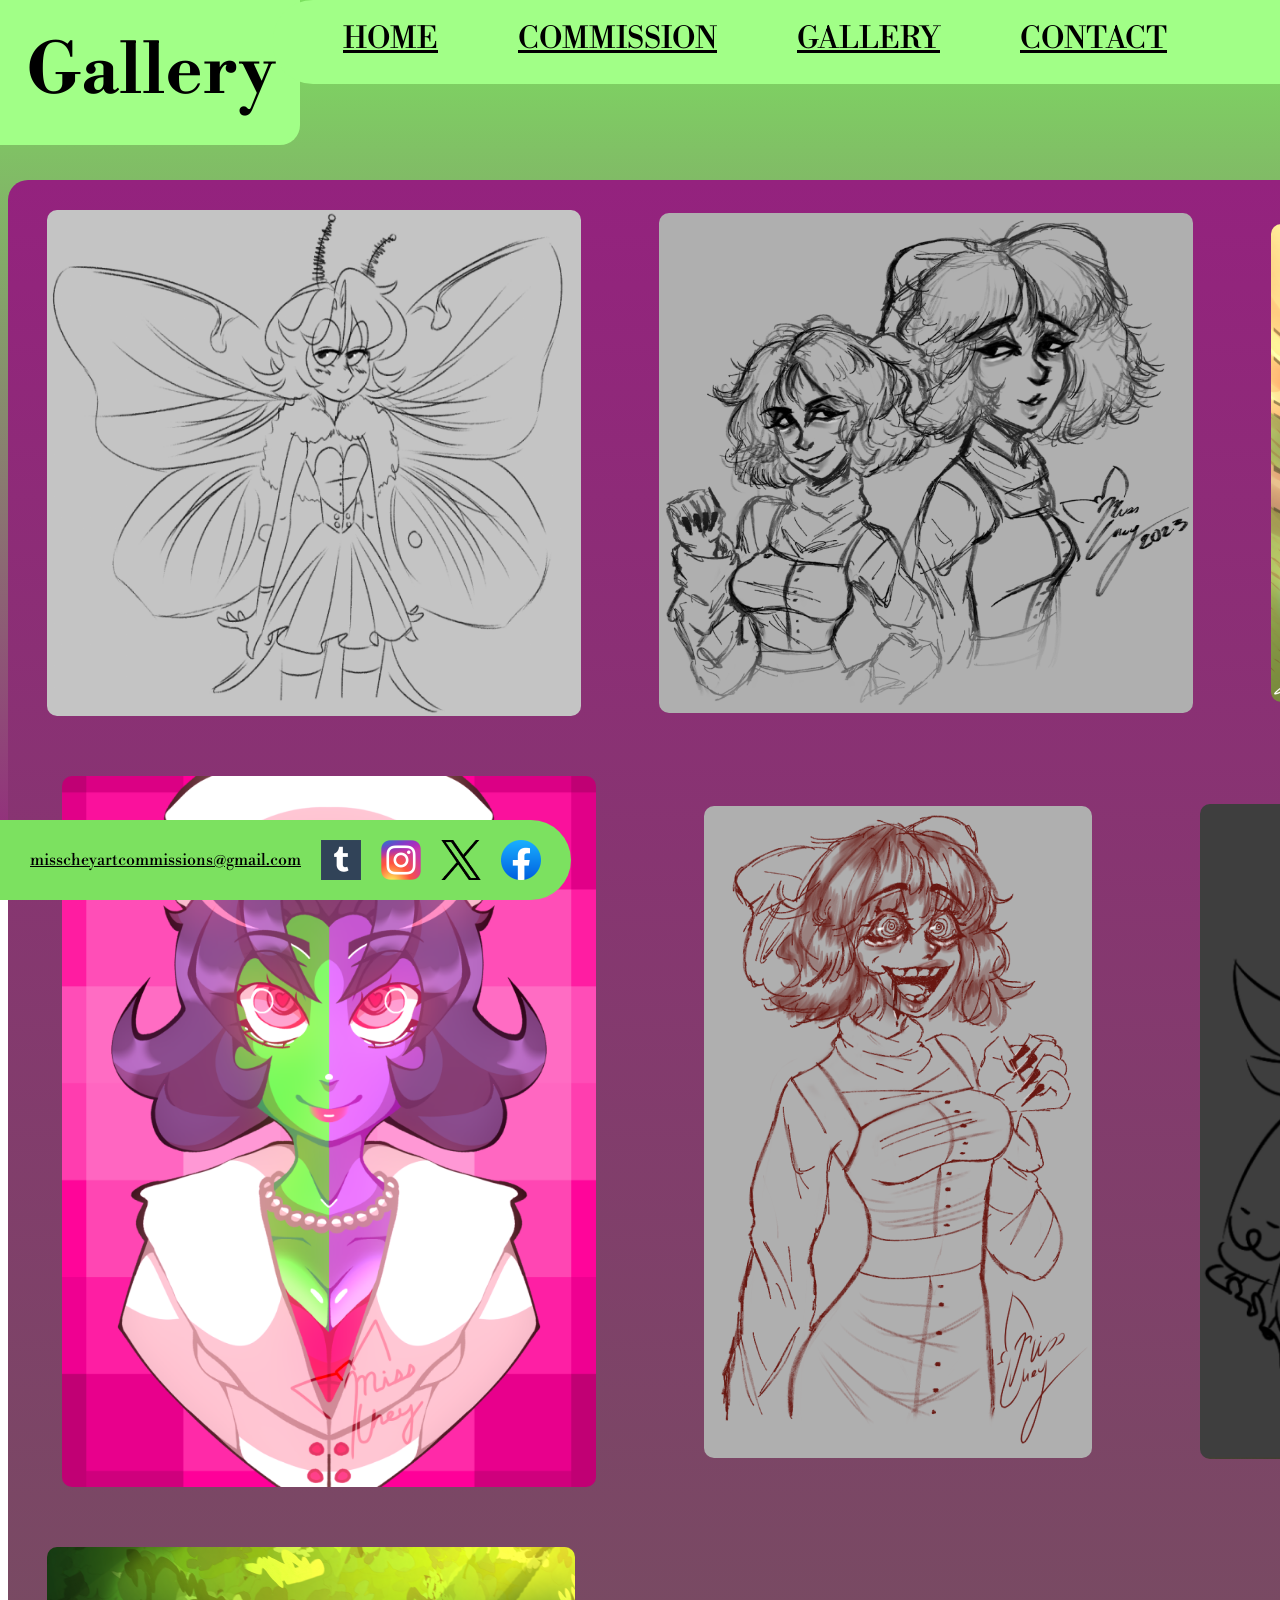
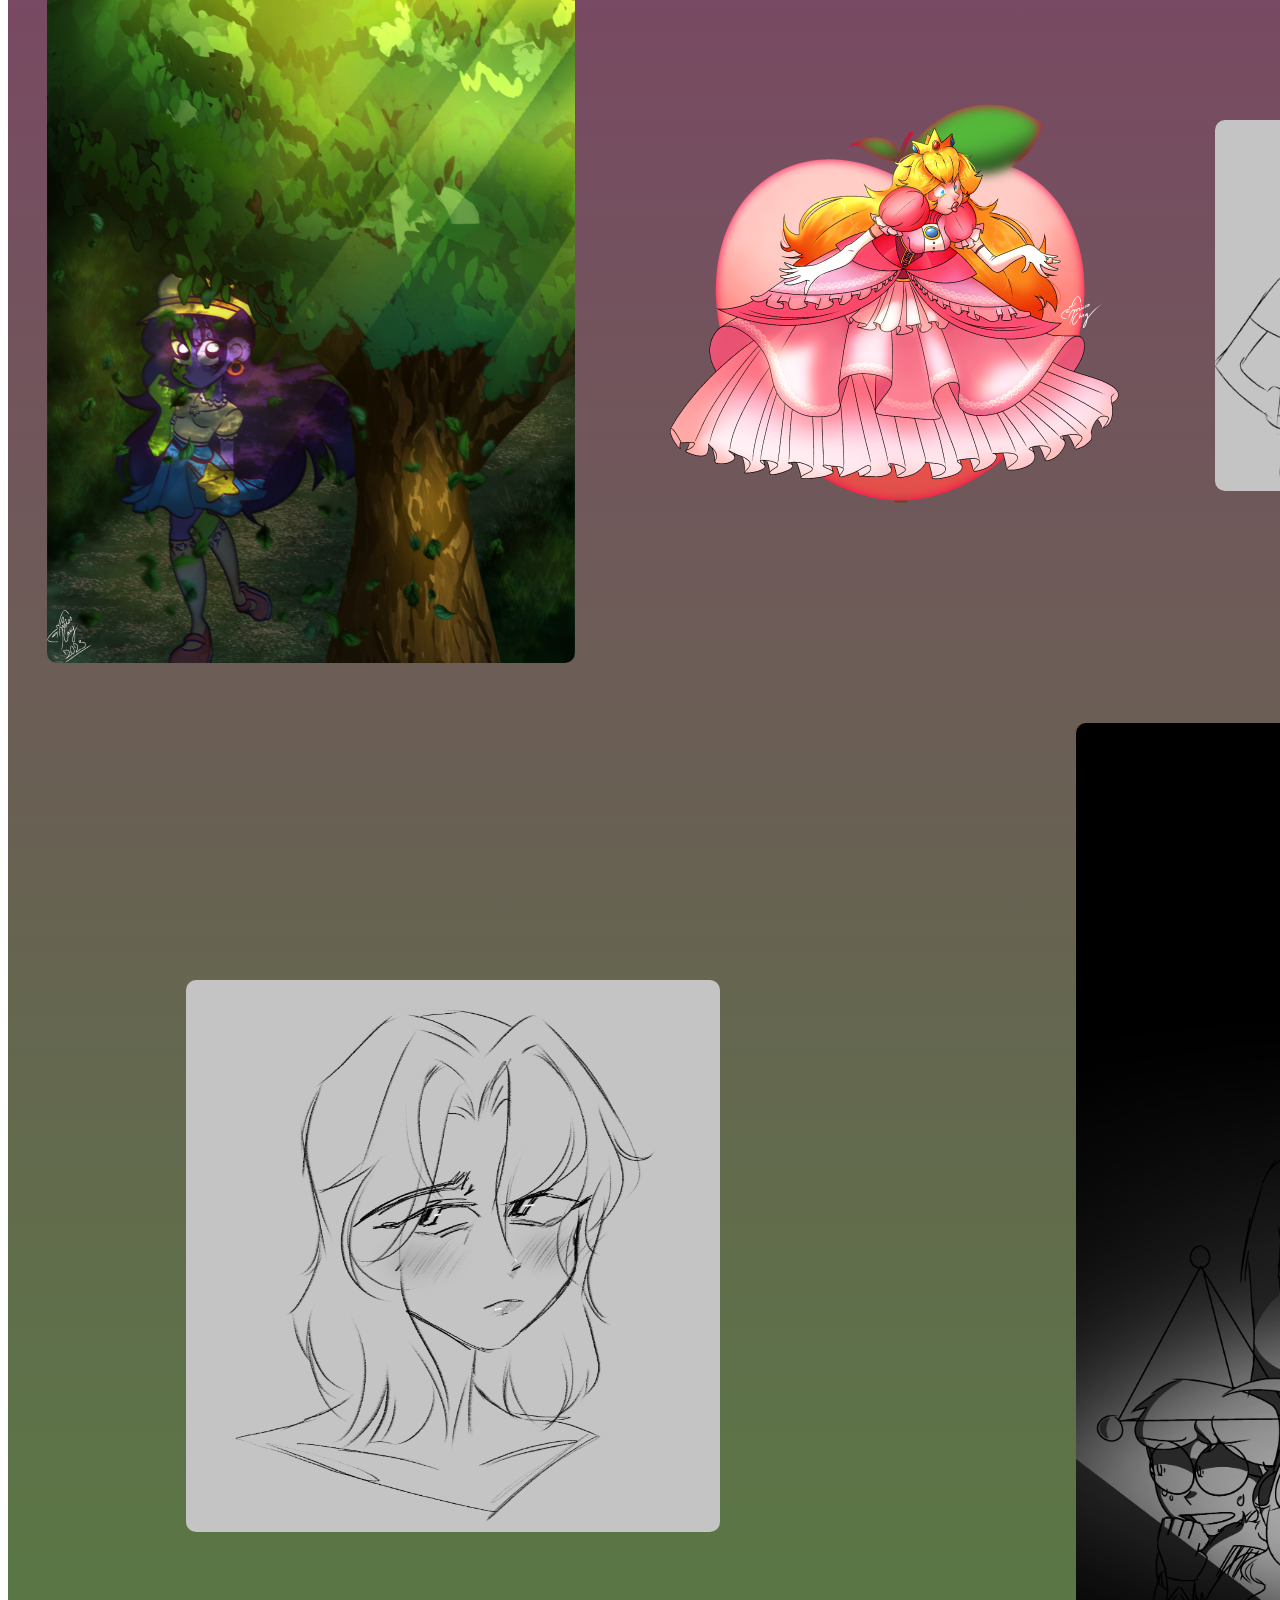
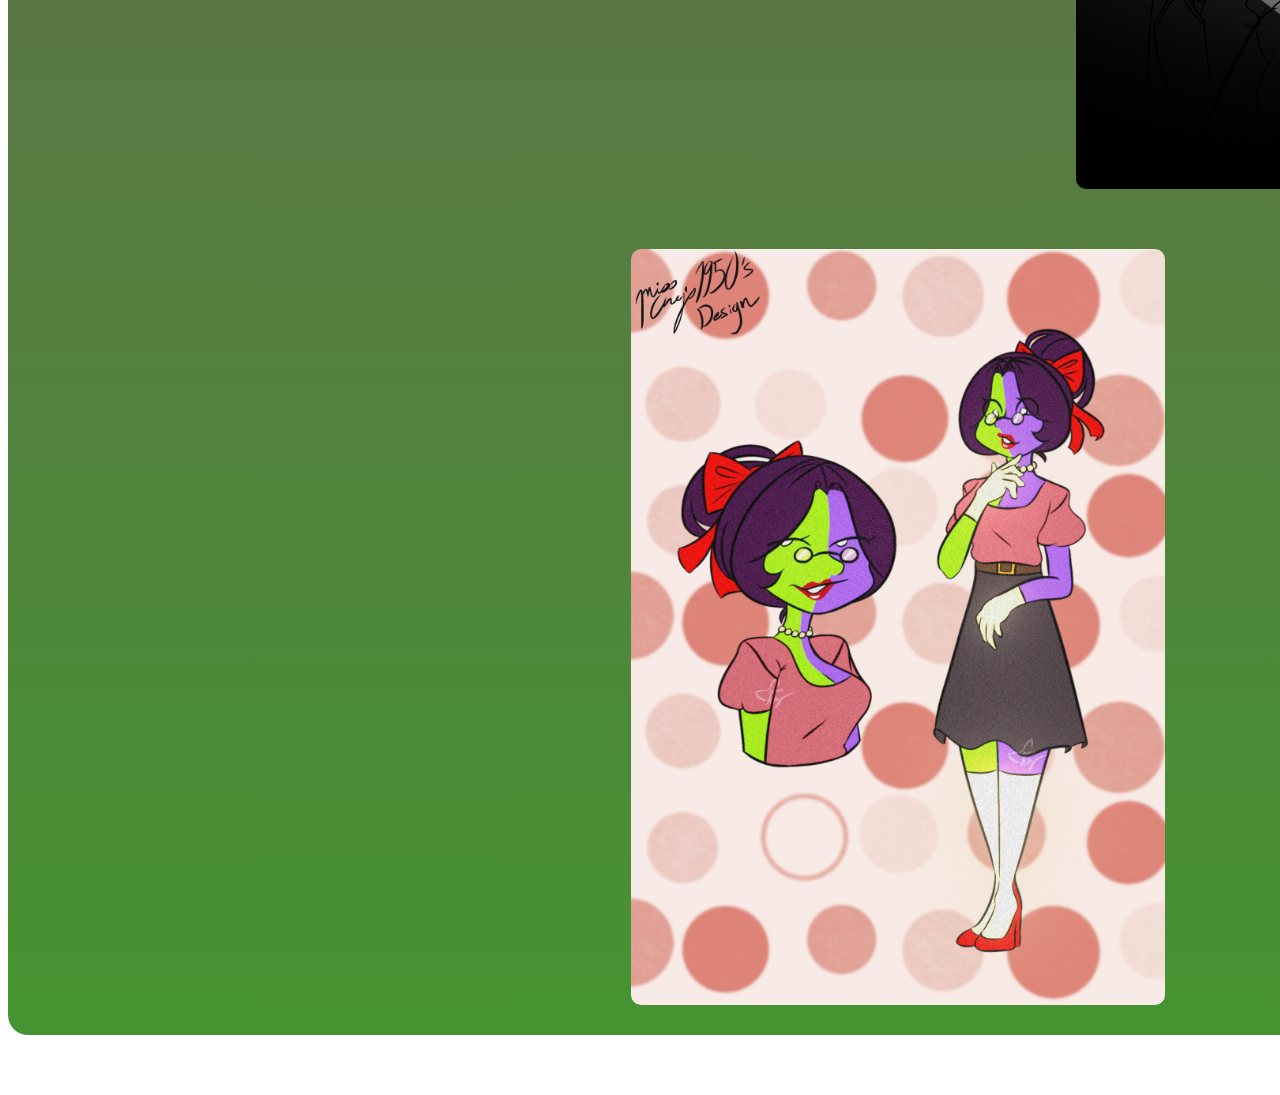
==== gallery.html @ e1821edd "Add files via upload" ====
<!DOCTYPE html>
<html lang="en"> 
	<head>
		<meta charset="UTF-8">
		<title>MissChey's Art Commissioning</title>
        <link rel="stylesheet" type="text/css" href="css/general.css"/>
		<link rel="stylesheet" type="text/css" href="css/gallery.css"/>
	</head>
	<body>
		<!-- The header includes the home, commission, gallery 
		and contact buttons along with the title message. -->
		<header>
			<!-- Title message. -->
			<h1>
				<a id="gtitle">Gallery</a>
			</h1>
			<nav>
                <!-- The 4 navigation buttons and their links. -->
                <ul id="navigation">
					<li><a href="index.html">HOME</a></li>
					<li><a href="commission.html">COMMISSION</a></li>
					<li><a href="gallery.html">GALLERY</a></li>
					<li><a href="contact.html">CONTACT</a></li>
                </ul>
			</nav>
		</header>
        <main>
            <!-- This area will include all of the images for the gallery as well as the background square. -->
            <!-- Classes are set up just in case they are needed. -->
            <div class="square">
                <img class="butterfly-image" src="images/gallery-butterfly.jpg" alt="A drawing of a girl with butterfly wings and antennae.">
                <img class="duo-image" src="images/gallery-duo.jpg" alt="A drawing of two characters standing side by side.">
                <img class="flower-image" src="images/gallery-flower-lady.jpg" alt="A drawing of a girl with a peach colored dress laying in a field of flowers.">
                <img class="pink-image" src="images/gallery-pink-squares.jpg" alt="A drawing of a character from the torso up.">
                <img class="scary-image" src="images/gallery-scary.jpg" alt="A drawing of a scary character staring maniacally to the right.">
                <img class="dress-image" src="images/gallery-simple-dress.jpg" alt="A drawing of a lady with a huge dress.">
                <img class="tree-image" src="images/gallery-tree.jpg" alt="A drawing of nature with a person standing under a tree.">
                <img class="peach-image" src="images/gallery-peach.jpg" alt="A drawing of Princess Peach from Super Mario standing in front of a large peach background.">
                <img class="art-block-image" src="images/gallery-art-block.jpg" alt="A comical drawing of an artist going through art block, art block being depicted as a real person who bullies the artist.">
                <img class="self-image" src="images/gallery-self.jpg" alt="A self portrait of the artist.">
                <img class="horrified-image" src="images/gallery-horrified.jpg" alt="A drawing showing 3 horrified people and a monster behind them in a dark room illuminated by a flashlight.">
                <img class="smart-image" src="images/gallery-smart.jpg" alt="A drawing of a smart looking character wearing glasses.">
            </div>
        </main>
        <!-- The footer contains the artist's email address and her social media
		handles: Tumblr, Instagram, Twitter/X, and Facebook. -->
		<footer>
			<a href="mailto:misscheyartcommissions@gmail.com" class="contact-link">misscheyartcommissions@gmail.com</a>
			<a href="https://www.tumblr.com/misscheyart" class="social-link" target="_blank"><img src="images/tumblr-logo.jpg" alt="Misschey's Tumblr"></a>
			<a href="https://www.instagram.com/misscheyart/" class="social-link" target="_blank"><img src="images/instagram-logo.jpg" alt="Misschey's Instagram"></a>
			<a href="https://twitter.com/Misscheyyart" class="social-link" target="_blank"><img src="images/twitter-logo.jpg" alt="Misschey's Twitter"></a>
			<a href="https://www.facebook.com/profile.php?id=61552024392755" class="social-link" target="_blank"><img src="images/facebook-logo.jpg" alt="Misschey's Facebook"></a>
		</footer>
    </body>
</html>
---- css/general.css ----
@import url('https://fonts.googleapis.com/css2?family=Libre+Bodoni&display=swap');
@import url('https://fonts.googleapis.com/css2?family=Jua&family=Libre+Bodoni&display=swap');
/* Colors
#7CE160 (Dark Green)
#94227E (Purple)
#A1FF87 (Light Green)
#469431 (Darker Green)
*/
html {
background-image: linear-gradient(#7CE160,#94227E);
background-attachment: fixed;
}
body, header, nav, h1, h2, footer {
    font-family: 'Libre Bodoni', serif;
}
h3, h4, h5 {
    font-family: 'Jua', sans-serif;
}
footer {
    background-color: #7CE160;
    border-bottom-right-radius: 40px;
    border-top-right-radius: 40px;
    padding: 20px;
    position: fixed;
    bottom: 0;
    left: 0;
    display: flex;
    justify-content: space-around;
    align-items: center;
}
footer a {
    display: inline-block;
    margin: 0 10px
}
footer img {
    max-width: 40px;
    max-height: 40px;
}
nav ul li{
    font-family: 'Libre Bodoni', serif;
    float: left;
    list-style-type: none;
    background-color: #A1FF87;
    margin-right: 80px;
    top: 20px;
    left: 30px;
    position: relative;
    
}
nav ul li a:visited{
    color:black;
}
nav ul li a:link{
    color:black;
}
nav ul li a:hover{
    color:white;
}
#navigation {
    font-family: 'Libre Bodoni', serif;
    width: 967px;
    height: 84px;
    background-color: #A1FF87;
    font-size: 30px;
    border-bottom-left-radius: 40px;
    border-top-left-radius: 40px;
    right: 0px;
    top: -30px;
    position: fixed;
    z-index: 1000;
}
.contact-link {
    color: black;
}
.contact-link:visited {
        color: black;
}
.contact-link:hover {
    color: white;
}
.social-link {
        height: 40px;
        width: 40px;
}
---- css/gallery.css ----
#gtitle {
    width: 300px;
    height: 145px;
    background-color: #A1FF87;
    font-size: 70px;
    border-bottom-right-radius: 20px;
    text-align: center;
    line-height: 145px;
    position: absolute;
    top: 0;
    left: 0;
}

.square {
    height: 60%;
    width: 1780px;
    background-image: linear-gradient(#94227E, #469431);
    position: relative;
    margin: 180px auto 60px;
    z-index: -2;
    border-radius: 20px;
    display: flex;
    justify-content: space-around;
    align-items: center;
    flex-wrap: wrap;
    top: 0px;
}

.square img {
    max-width: 30%;
    max-height: auto;
    border-radius: 10px;
    margin: 30px;
}
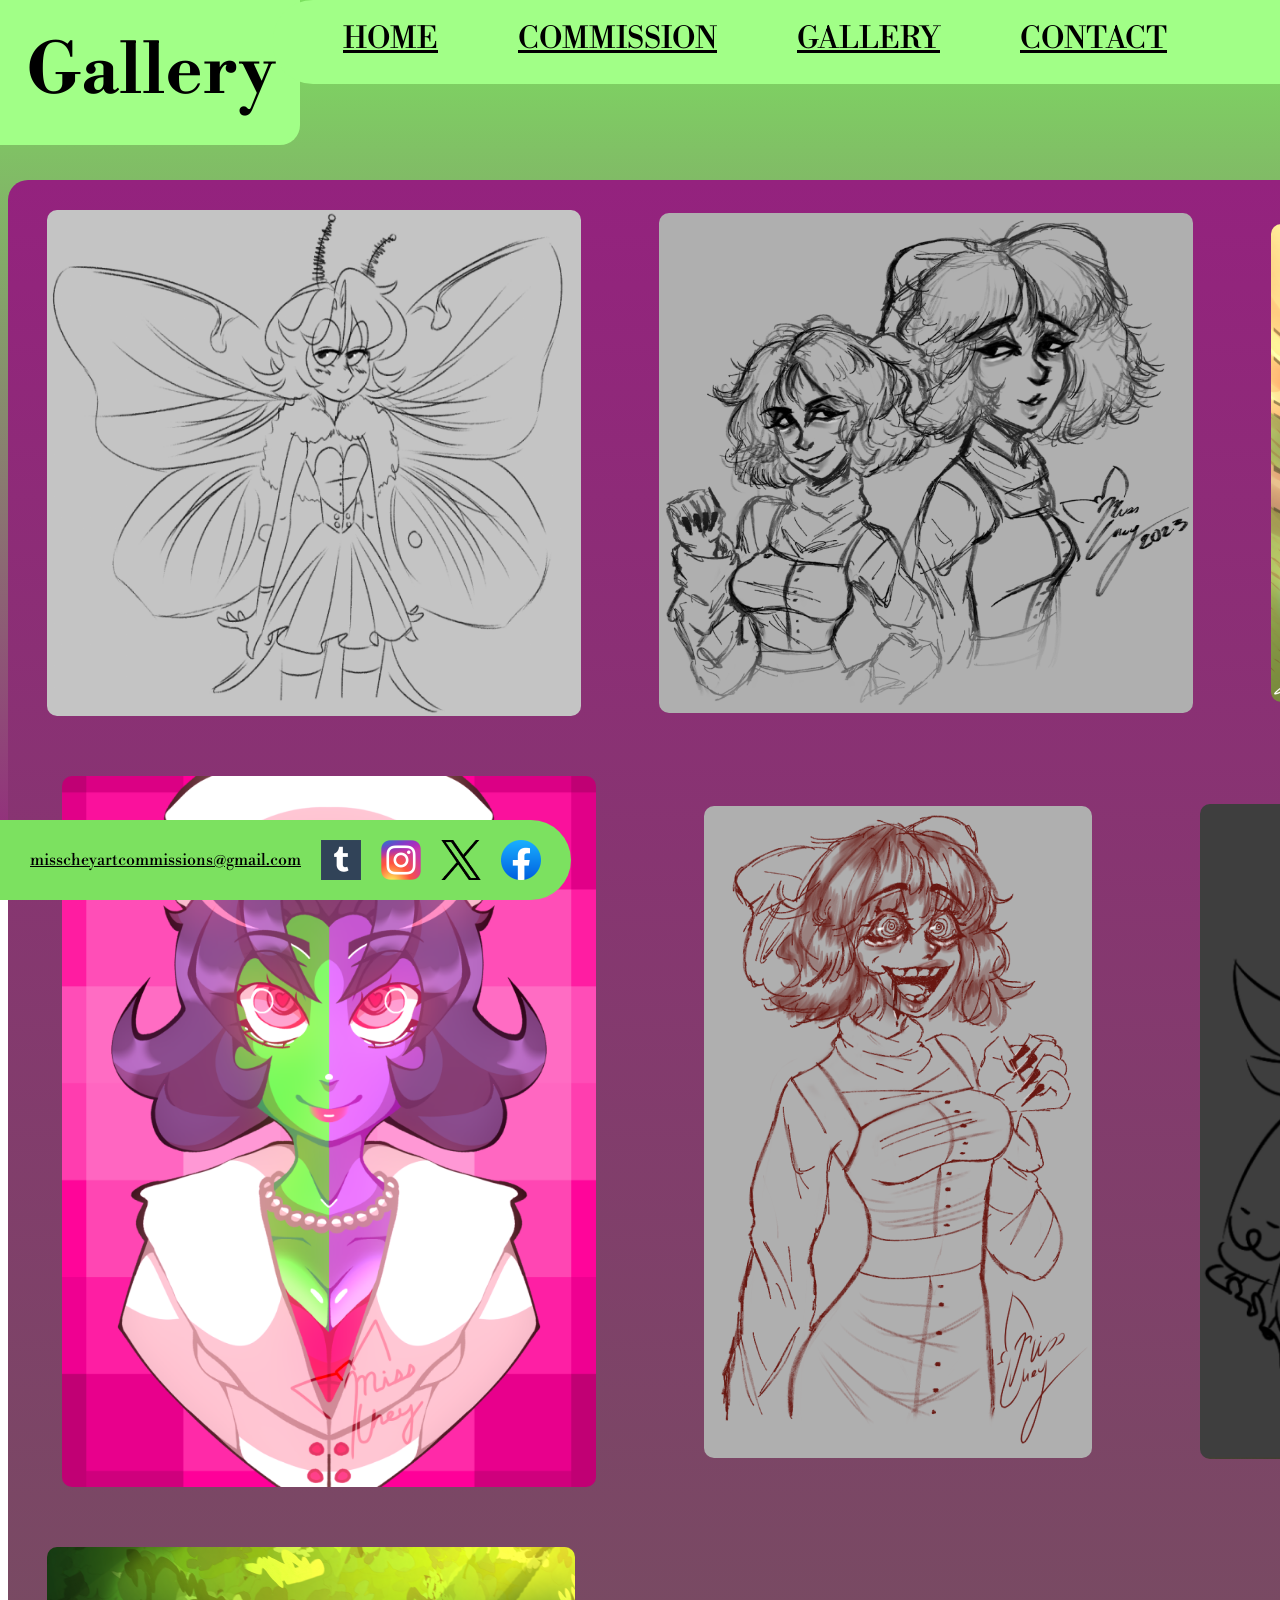
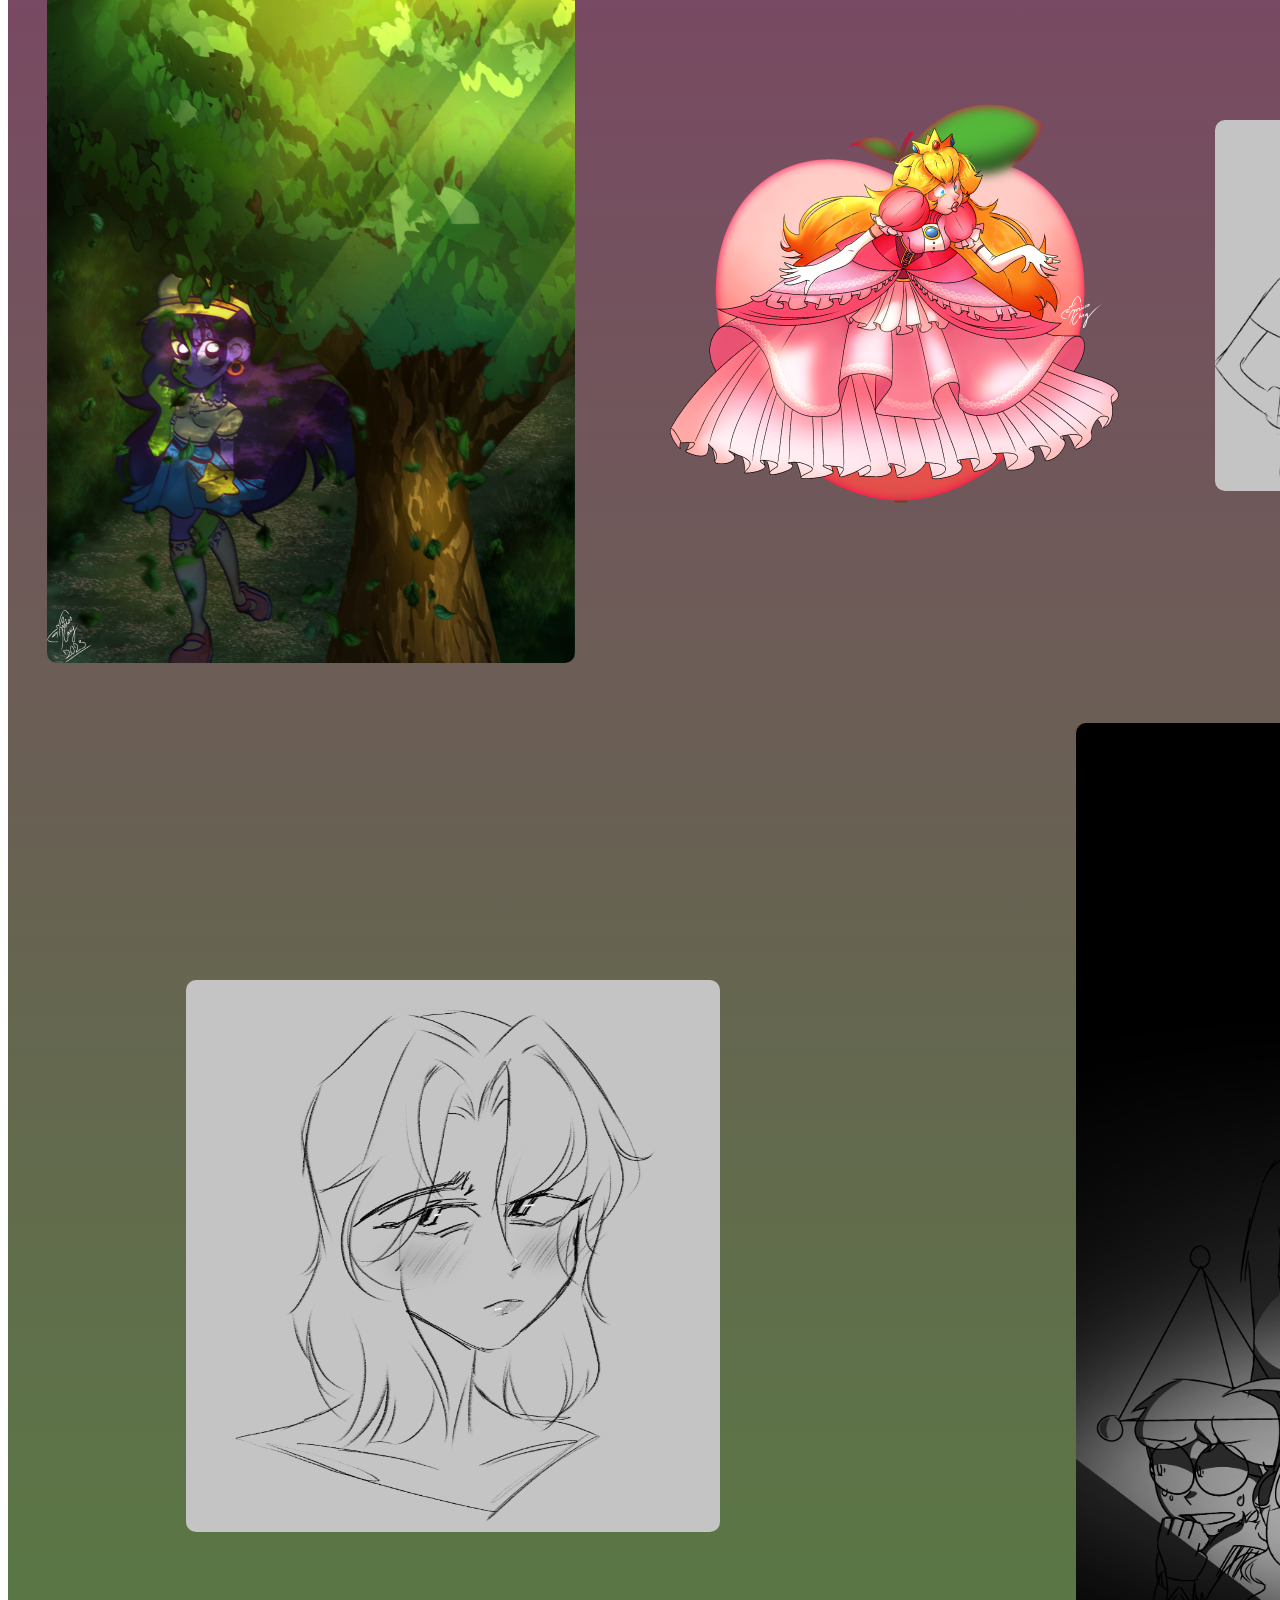
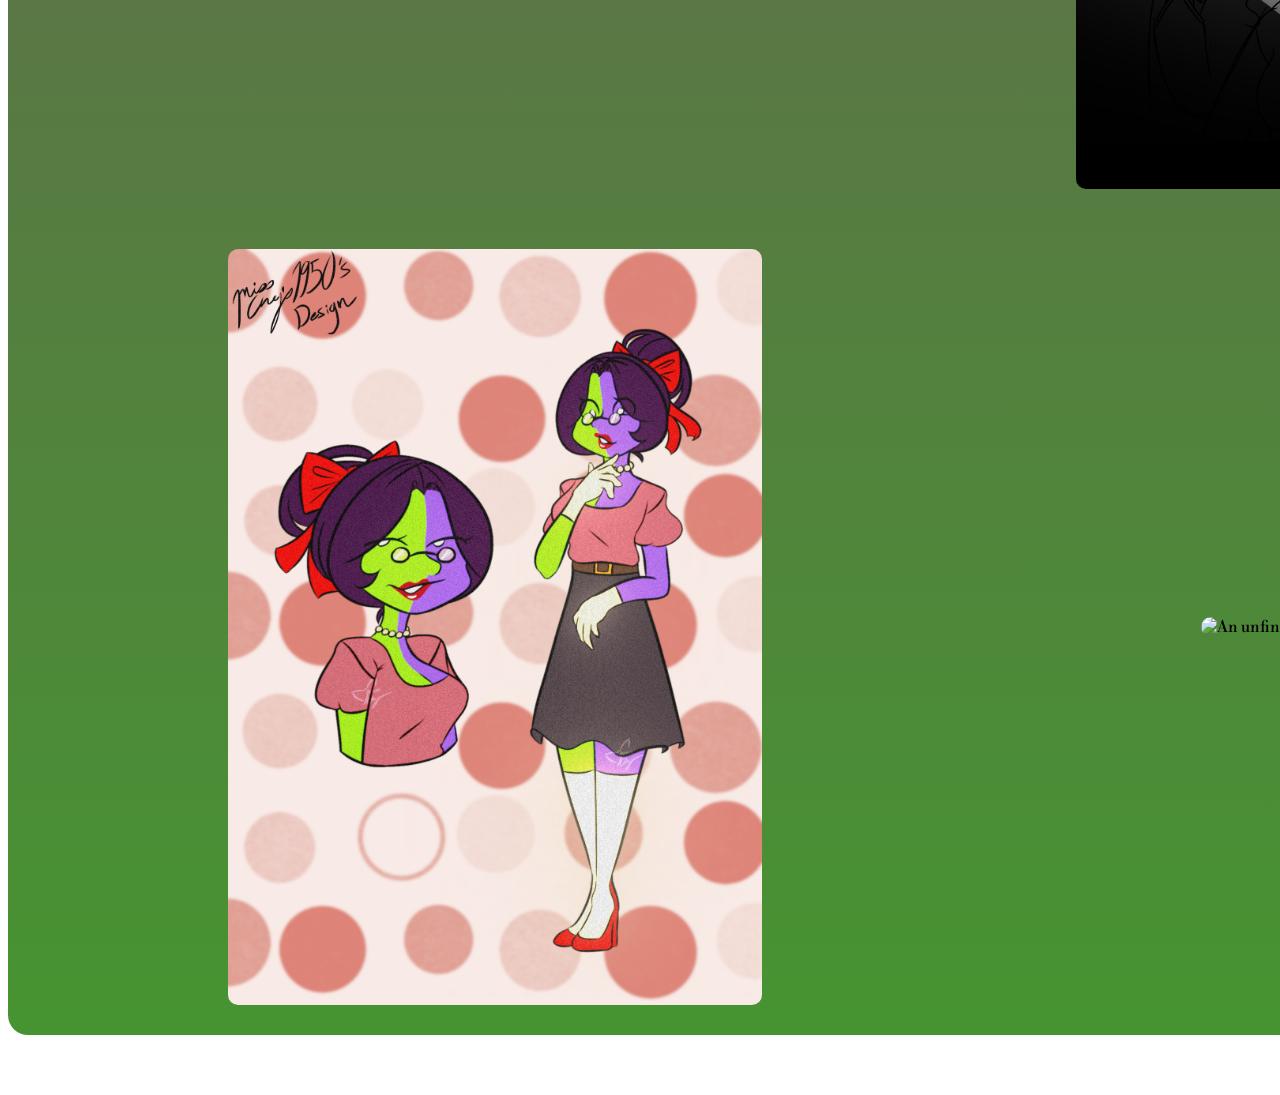
==== commit 2260456b: "Add files via upload" ====
--- a/gallery.html
+++ b/gallery.html
@@ -3,8 +3,8 @@
 	<head>
 		<meta charset="UTF-8">
 		<title>MissChey's Art Commissioning</title>
-        <link rel="stylesheet" type="text/css" href="css/general.css"/>
-		<link rel="stylesheet" type="text/css" href="css/gallery.css"/>
+        <link rel="stylesheet" type="text/css" href="css/general.css">
+		<link rel="stylesheet" type="text/css" href="css/gallery.css">
 	</head>
 	<body>
 		<!-- The header includes the home, commission, gallery 
@@ -40,6 +40,7 @@
                 <img class="self-image" src="images/gallery-self.jpg" alt="A self portrait of the artist.">
                 <img class="horrified-image" src="images/gallery-horrified.jpg" alt="A drawing showing 3 horrified people and a monster behind them in a dark room illuminated by a flashlight.">
                 <img class="smart-image" src="images/gallery-smart.jpg" alt="A drawing of a smart looking character wearing glasses.">
+				<img class="harlem-image" src="images/gallery-harlem.jpg" alt="An unfinished drawing of a harlem styled woman.">
             </div>
         </main>
         <!-- The footer contains the artist's email address and her social media
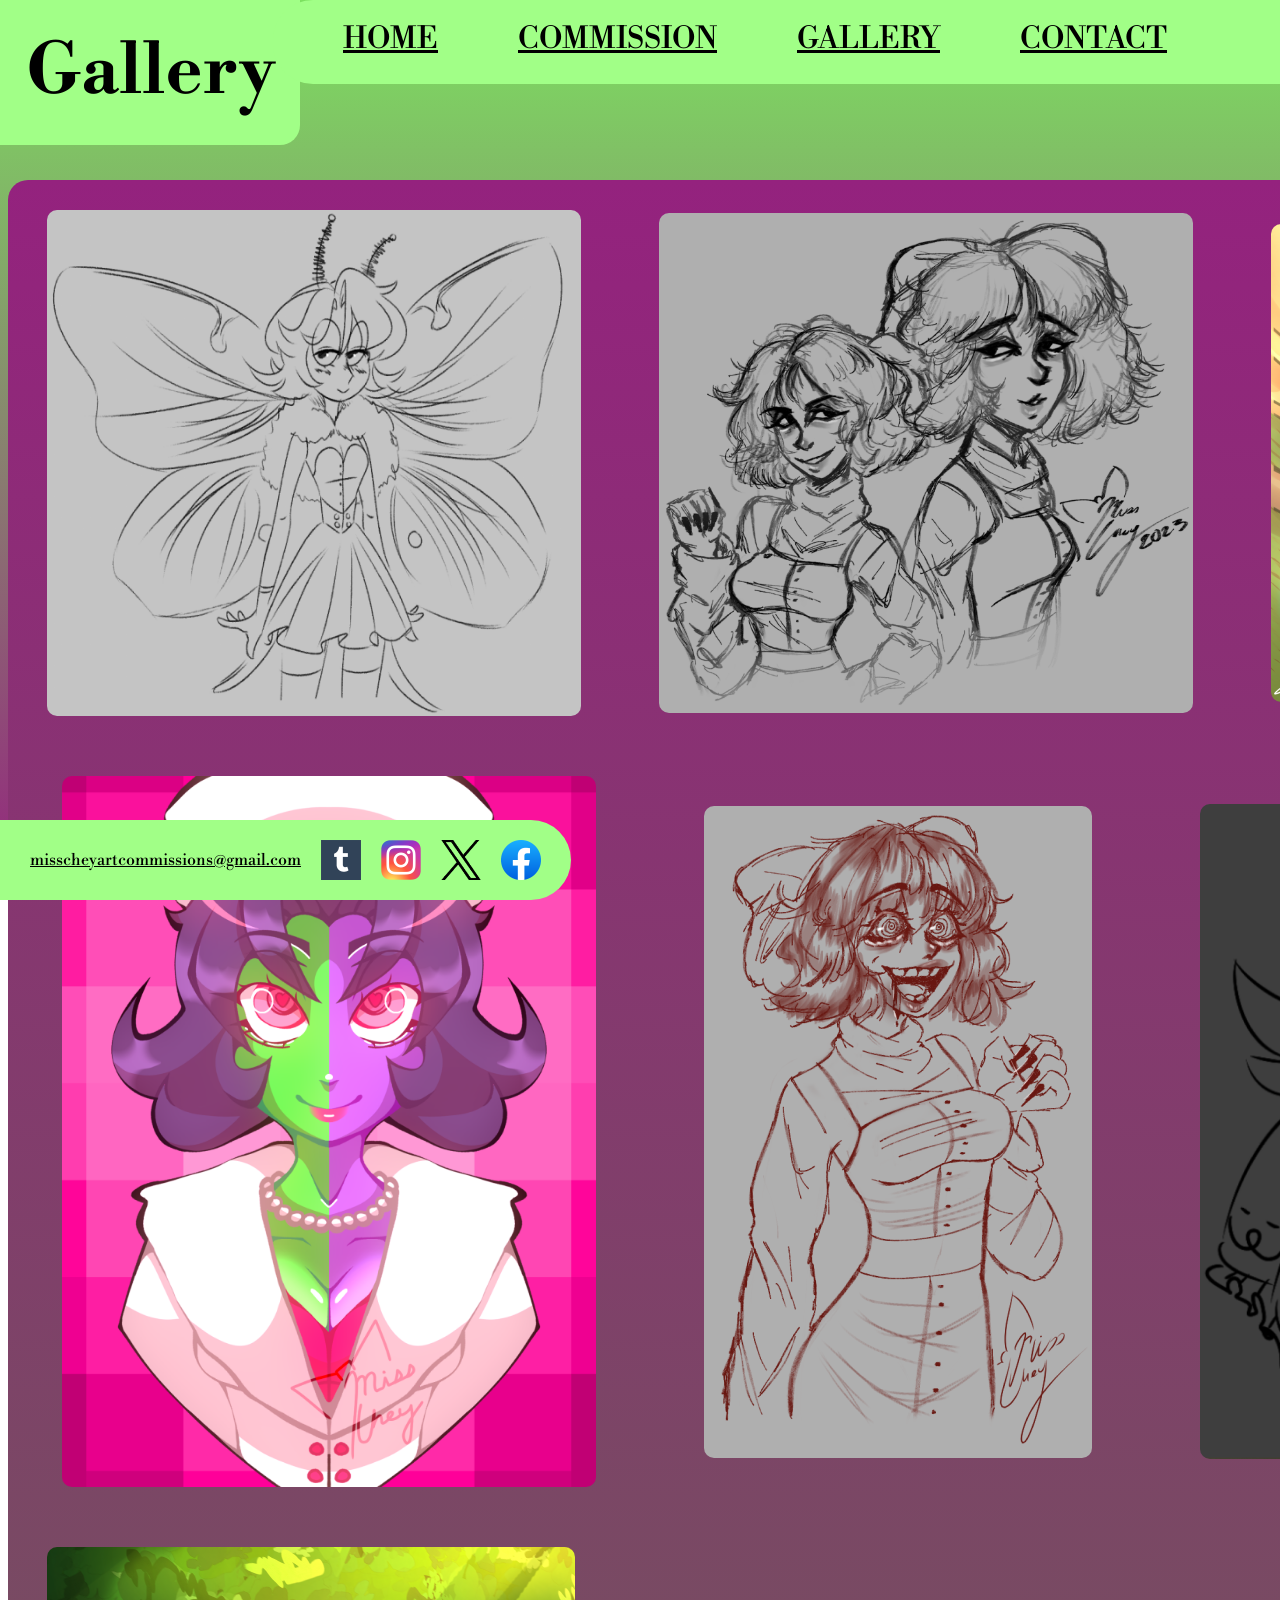
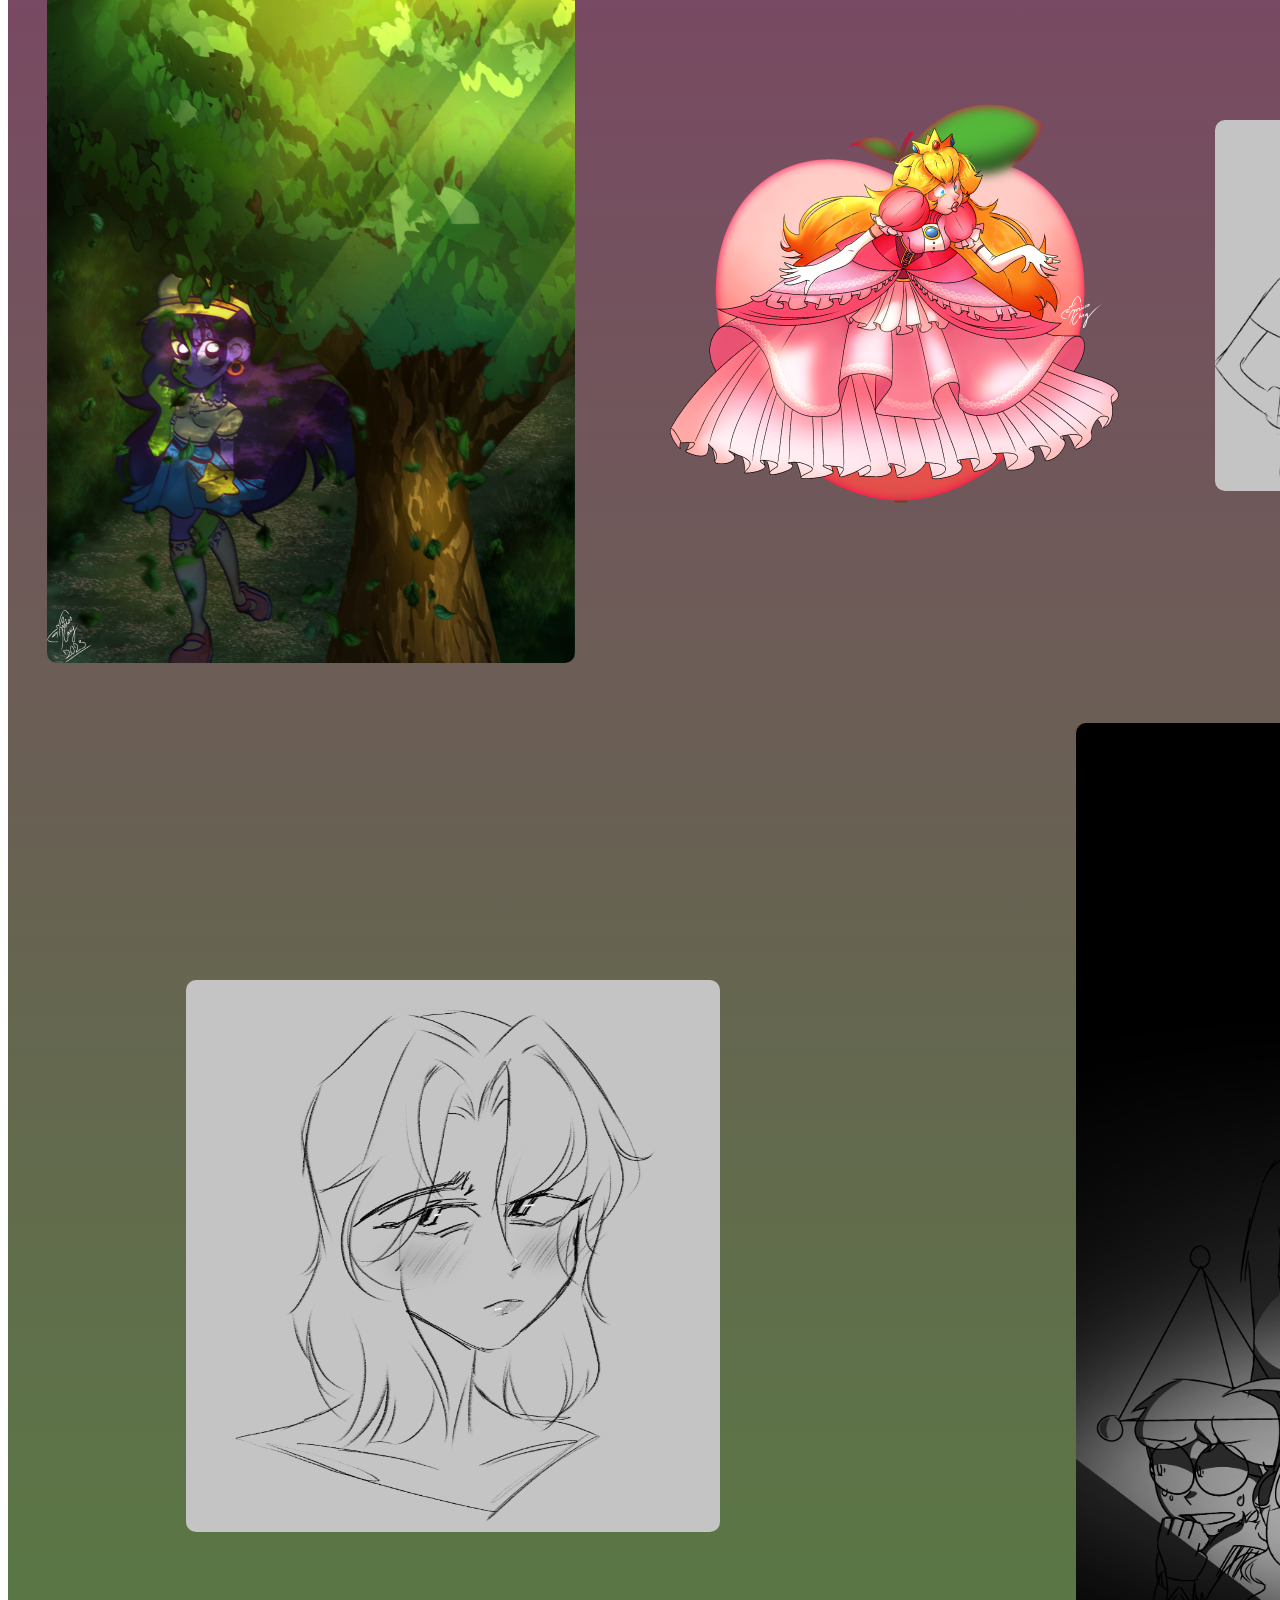
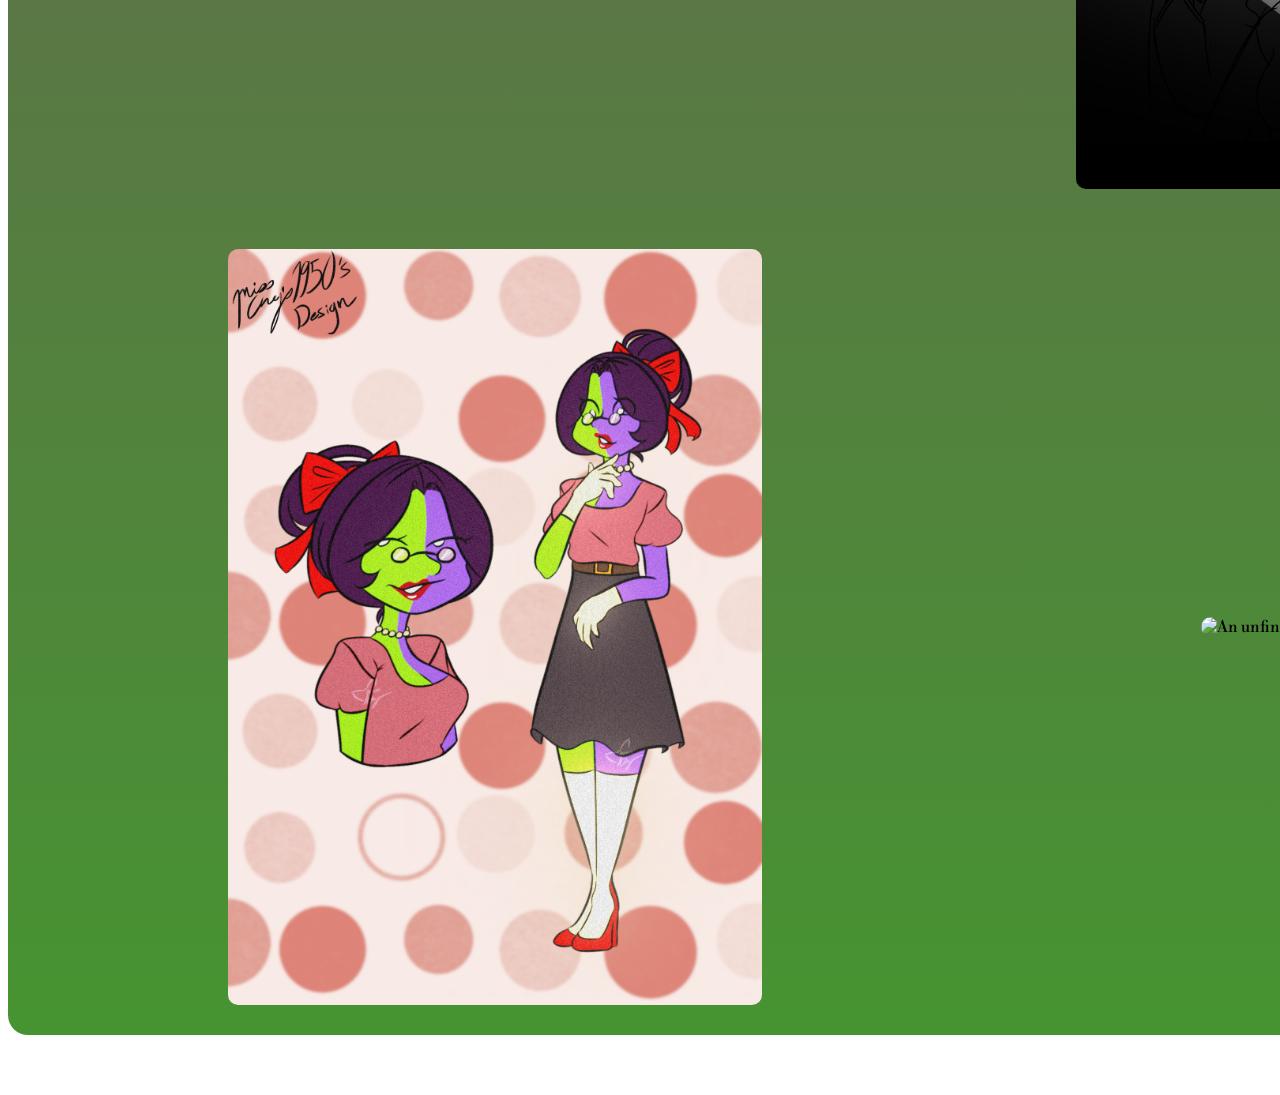
==== commit 67e46922: "Update gallery.html Reuploaded." ====
--- a/gallery.html
+++ b/gallery.html
@@ -40,7 +40,7 @@
                 <img class="self-image" src="images/gallery-self.jpg" alt="A self portrait of the artist.">
                 <img class="horrified-image" src="images/gallery-horrified.jpg" alt="A drawing showing 3 horrified people and a monster behind them in a dark room illuminated by a flashlight.">
                 <img class="smart-image" src="images/gallery-smart.jpg" alt="A drawing of a smart looking character wearing glasses.">
-				<img class="harlem-image" src="images/gallery-harlem.jpg" alt="An unfinished drawing of a harlem styled woman.">
+		<img class="harlem-image" src="images/gallery-harlem.jpg" alt="An unfinished drawing of a harlem styled woman.">
             </div>
         </main>
         <!-- The footer contains the artist's email address and her social media
@@ -53,4 +53,4 @@
 			<a href="https://www.facebook.com/profile.php?id=61552024392755" class="social-link" target="_blank"><img src="images/facebook-logo.jpg" alt="Misschey's Facebook"></a>
 		</footer>
     </body>
-</html>+</html>
--- a/css/general.css
+++ b/css/general.css
@@ -17,7 +17,7 @@
     font-family: 'Jua', sans-serif;
 }
 footer {
-    background-color: #7CE160;
+    background-color: #A1FF87;
     border-bottom-right-radius: 40px;
     border-top-right-radius: 40px;
     padding: 20px;
--- a/css/gallery.css
+++ b/css/gallery.css
@@ -1,3 +1,9 @@
+/* Colors
+#7CE160 (Dark Green)
+#94227E (Purple)
+#A1FF87 (Light Green)
+#469431 (Darker Green)
+*/
 #gtitle {
     width: 300px;
     height: 145px;
@@ -28,7 +34,6 @@
 
 .square img {
     max-width: 30%;
-    max-height: auto;
     border-radius: 10px;
     margin: 30px;
-}+}
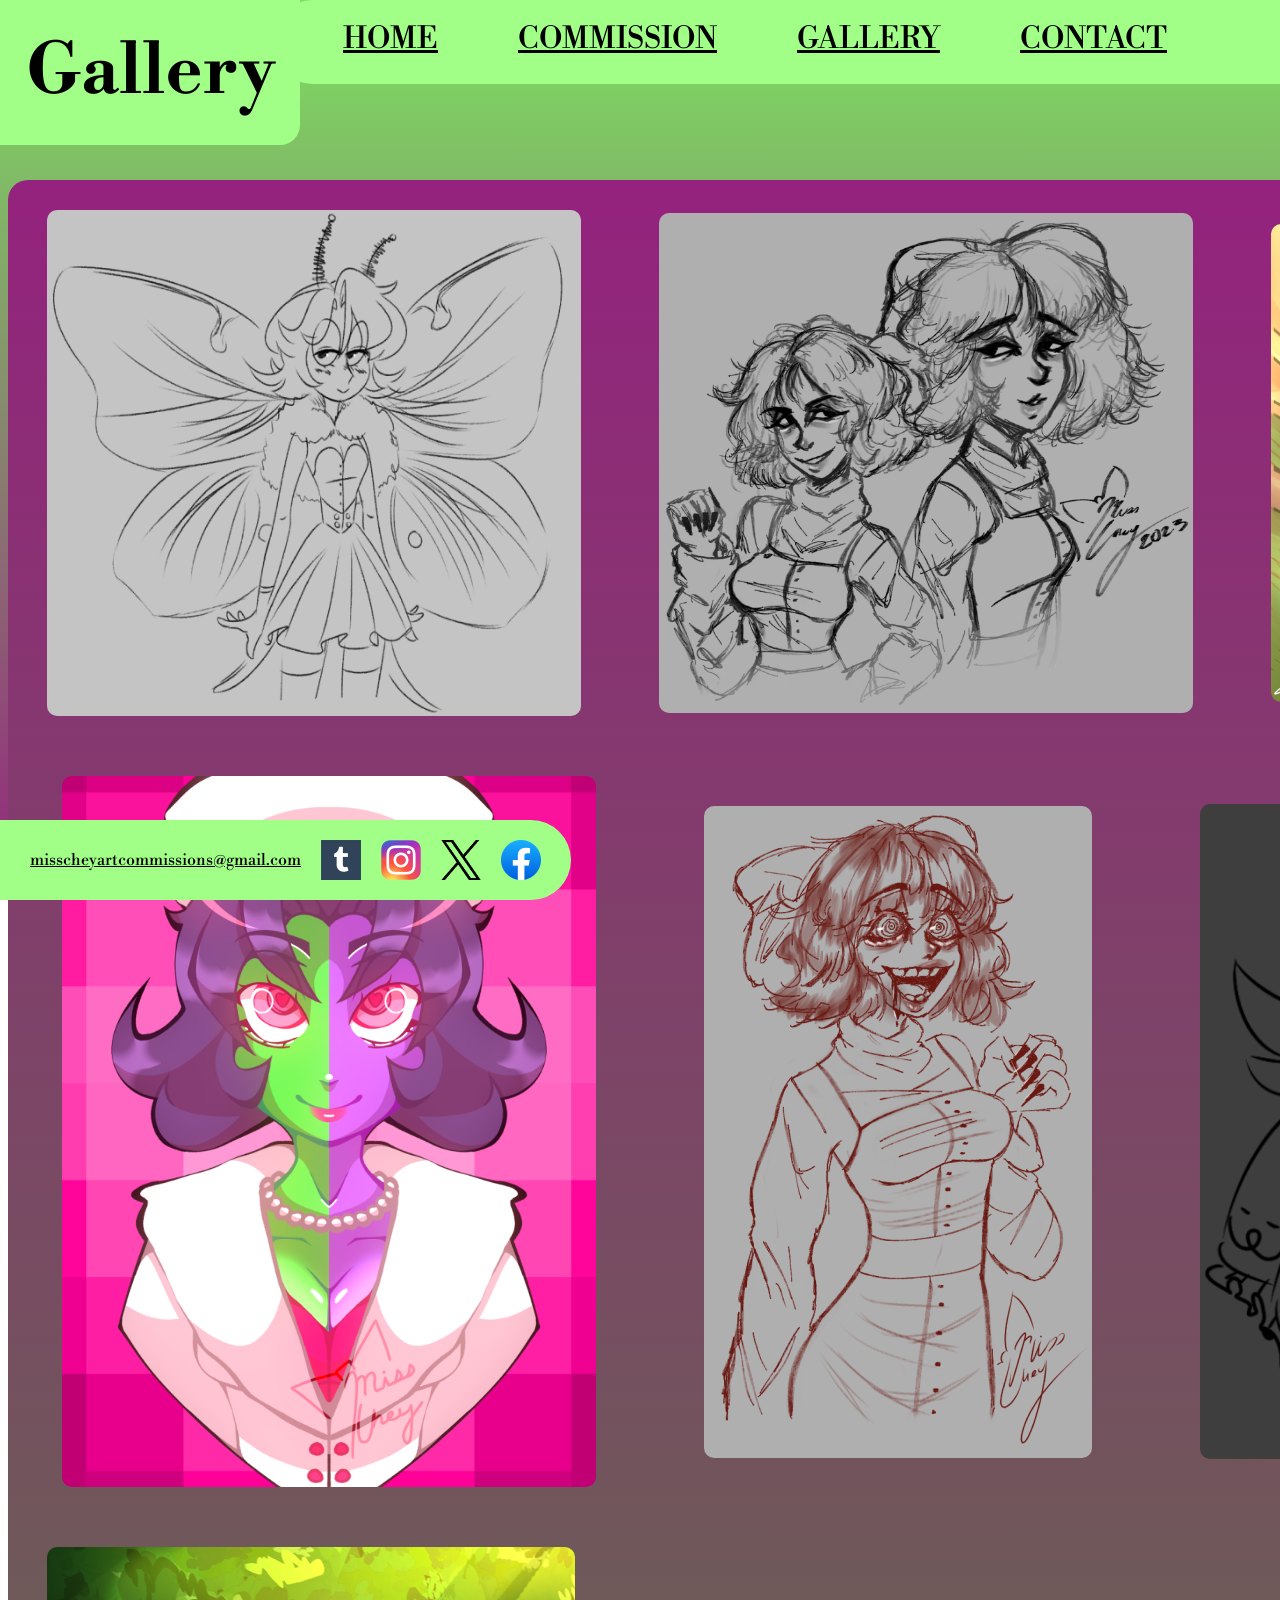
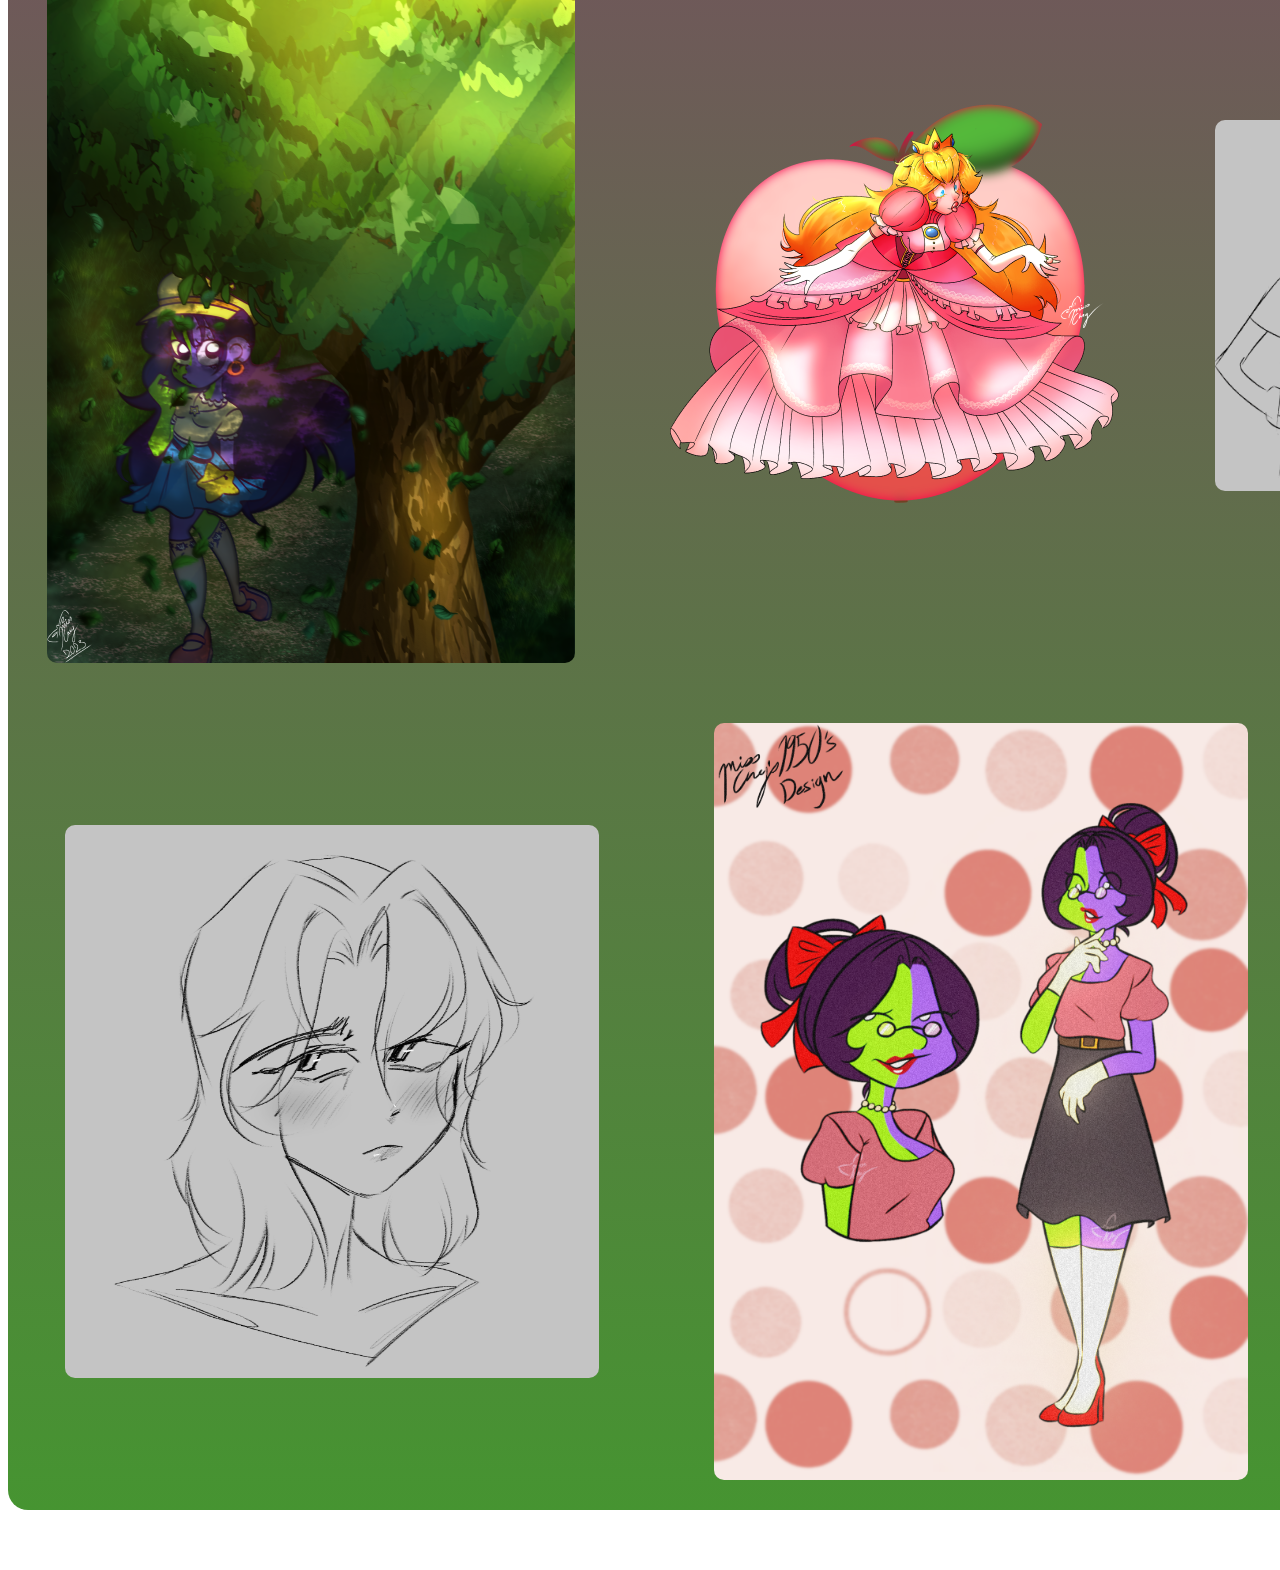
==== commit dc8034f7: "Update gallery.html Removed gallery-horrified.jpg" ====
--- a/gallery.html
+++ b/gallery.html
@@ -38,7 +38,6 @@
                 <img class="peach-image" src="images/gallery-peach.jpg" alt="A drawing of Princess Peach from Super Mario standing in front of a large peach background.">
                 <img class="art-block-image" src="images/gallery-art-block.jpg" alt="A comical drawing of an artist going through art block, art block being depicted as a real person who bullies the artist.">
                 <img class="self-image" src="images/gallery-self.jpg" alt="A self portrait of the artist.">
-                <img class="horrified-image" src="images/gallery-horrified.jpg" alt="A drawing showing 3 horrified people and a monster behind them in a dark room illuminated by a flashlight.">
                 <img class="smart-image" src="images/gallery-smart.jpg" alt="A drawing of a smart looking character wearing glasses.">
 		<img class="harlem-image" src="images/gallery-harlem.jpg" alt="An unfinished drawing of a harlem styled woman.">
             </div>
